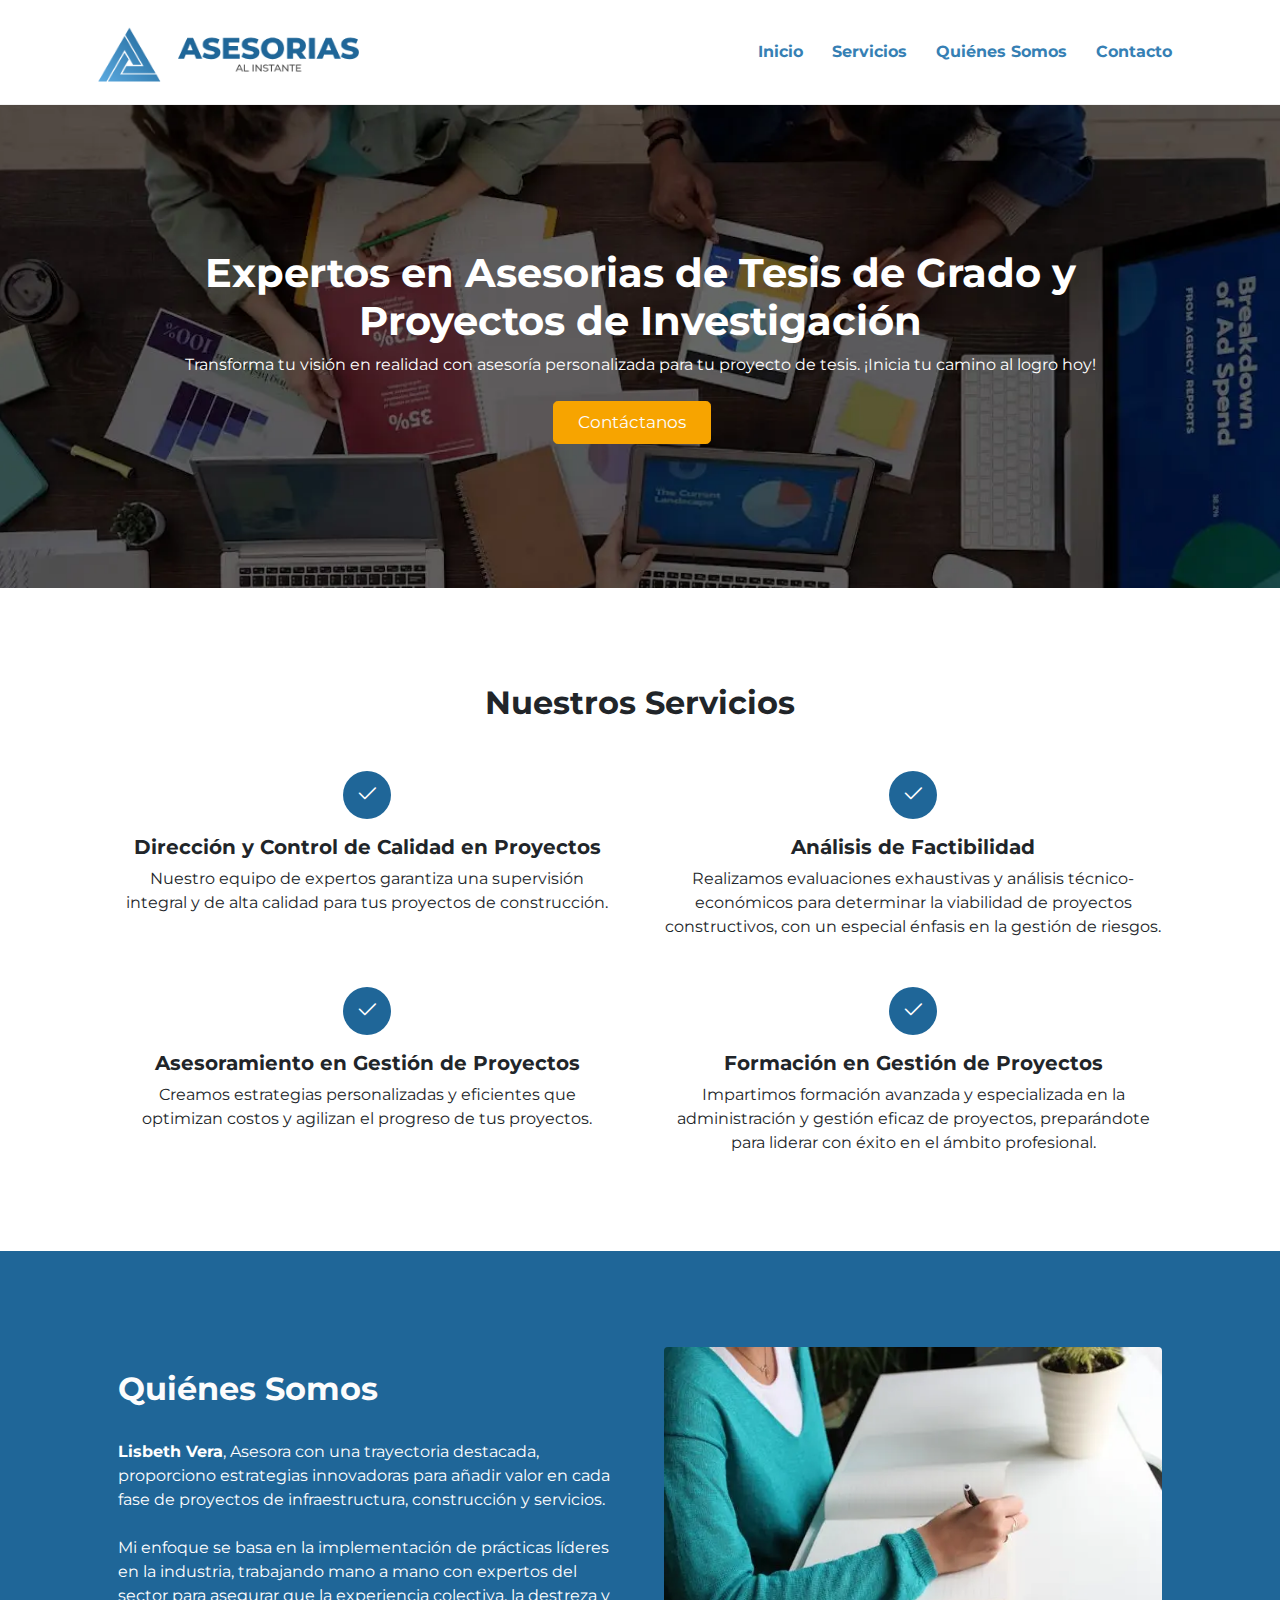
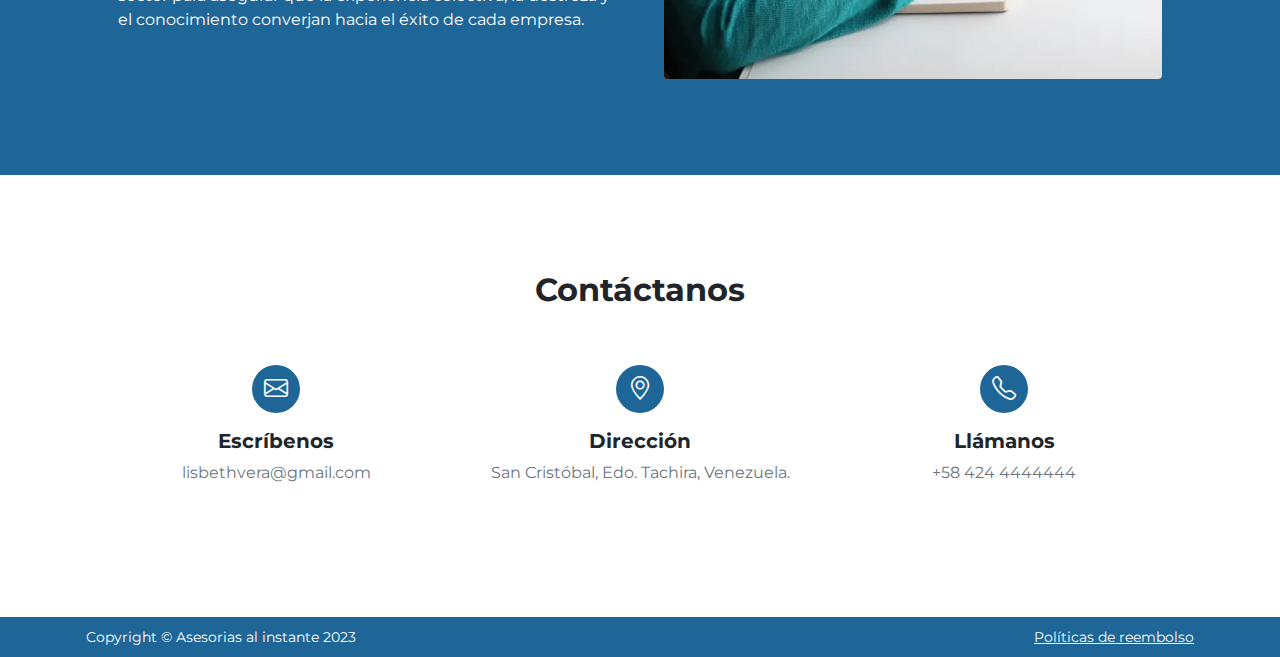
==== index.html @ 3cf30308 "Update index.html" ====
<!DOCTYPE html>
<html lang="es">
    <head>
        <meta charset="utf-8">
        <meta name="viewport" content="width=device-width, initial-scale=1, shrink-to-fit=no">
        <meta name="description" content="Asesorias al instante - Soluciones en asesorias de tesis de grado, proyectos cientificos, investigaciones.">
        <meta name="author" content="aai">
        <title>Asesorias al Instante - Consultoría y Asesoría de Proyectos y Tesis de Grado</title>
        <!-- Favicon-->
        <link rel="icon" type="image/x-icon" href="favicons/logo-asesorias-fav.png">
        <!-- Bootstrap icons-->
        <link href="https://cdn.jsdelivr.net/npm/bootstrap-icons@1.5.0/font/bootstrap-icons.css" rel="stylesheet">
        <link rel="preconnect" href="https://fonts.googleapis.com">
        <link rel="preconnect" href="https://fonts.gstatic.com" crossorigin>
        <link href="https://fonts.googleapis.com/css2?family=Montserrat:wght@400;500;700&amp;display=swap" rel="stylesheet">
        <!-- Core theme CSS (includes Bootstrap)-->
        <link href="css/css-styles.css" rel="stylesheet">
    </head>
    <body class="d-flex flex-column h-100">
        <main class="flex-shrink-0">
            <!-- Navigation-->
            <nav class="navbar navbar-expand-lg navbar-light" style="background-color: #fff; border-bottom:1px solid #f2f2f2;">
                <div class="container px-1 px-md-4">
                    <a class="navbar-brand" href="index.html"><img src="images/logo-asesorias-1.png" alt="Asesorias al instante" width="270px"></a>
                    <button class="navbar-toggler" type="button" data-bs-toggle="collapse" data-bs-target="#navbarSupportedContent" aria-controls="navbarSupportedContent" aria-expanded="false" aria-label="Toggle navigation"><span class="navbar-toggler-icon"></span></button>
                    <div class="collapse navbar-collapse" id="navbarSupportedContent">
                        <ul class="navbar-nav ms-auto mb-2 mb-lg-0">
                            <li class="nav-item"><a class="nav-link fw-bold text-primary" href="index.html">Inicio</a></li>
                            <li class="nav-item"><a class="nav-link fw-bold text-primary" href="#servicios">Servicios</a></li>
                            <li class="nav-item"><a class="nav-link fw-bold text-primary" href="#nosotros">Quiénes Somos</a></li>
                            <li class="nav-item"><a class="nav-link fw-bold text-primary" href="#contacto">Contacto</a></li>
                        </ul>
                    </div>
                </div>
            </nav>
            <!-- Header-->
            <header class="bg-dark py-5" style="background-color:#495A69!important;background-image:url(images/fondo-asesorias.webp);background-repeat: no-repeat;background-size: cover; background-position: center;background-attachment: fixed;">
                <div class="container px-5 py-5">
                    <div class="row gx-5 align-items-center justify-content-center">
                        <div class="col-lg-12 col-xl-12 col-xxl-12">
                            <div class="my-5 text-center">
                                <h1 class="display-8 fw-bolder text-white mb-2">Expertos en Asesorias de Tesis de Grado y Proyectos de Investigación</h1>
                                <p class="fw-normal text-white mb-4">Transforma tu visión en realidad con asesoría personalizada para tu proyecto de tesis. ¡Inicia tu camino al logro hoy!</p>
                                <div class="d-grid gap-3 d-sm-flex justify-content-center">
                                    <a class="btn btn-primary btn-lg px-4 me-sm-3 text-light" href="#contacto">Cont&aacute;ctanos</a>
                                </div>
                            </div>
                        </div>
                    </div>
                </div>
            </header>
            <!-- Features section-->
            <section class="py-5" id="servicios" name="servicios">
                <div class="container px-5 my-5">
                    <div class="row gx-5">
                        <div class="col-lg-12 mb-5"><h2 class="fw-bolder mb-0 text-center">Nuestros Servicios</h2></div>
                        <div class="col-lg-12">
                            <div class="row gx-5 row-cols-1 row-cols-md-2">
                                <div class="col mb-5 h-100 text-center icono">
                                    <div class="feature bg-primary text-white text-center rounded-3 mb-3"><i class="bi bi-check2"></i></div>
                                    <h2 class="h5 fw-bold">Dirección y Control de Calidad en Proyectos</h2>
                                    <p class="mb-0">Nuestro equipo de expertos garantiza una supervisión integral y de alta calidad para tus proyectos de construcción.</p>
                                </div>
                                <div class="col mb-5 h-100 text-center icono">
                                    <div class="feature bg-primary text-white rounded-3 mb-3"><i class="bi bi-check2"></i></div>
                                    <h2 class="h5 fw-bold">Análisis de Factibilidad</h2>
                                    <p class="mb-0">Realizamos evaluaciones exhaustivas y análisis técnico-económicos para determinar la viabilidad de proyectos constructivos, con un especial énfasis en la gestión de riesgos.</p>
                                </div>
                                <div class="col mb-5 mb-md-0 h-100 text-center icono">
                                    <div class="feature bg-primary text-white rounded-3 mb-3"><i class="bi bi-check2"></i></div>
                                    <h2 class="h5 fw-bold">Asesoramiento en Gestión de Proyectos </h2>
                                    <p class="mb-0">Creamos estrategias personalizadas y eficientes que optimizan costos y agilizan el progreso de tus proyectos.</p>
                                </div>
                                <div class="col h-100 text-center icono">
                                    <div class="feature bg-primary text-white rounded-3 mb-3"><i class="bi bi-check2"></i></div>
                                    <h2 class="h5 fw-bold">Formación en Gestión de Proyectos</h2>
                                    <p class="mb-0">Impartimos formación avanzada y especializada en la administración y gestión eficaz de proyectos, preparándote para liderar con éxito en el ámbito profesional.</p>
                                </div>
                            </div>
                        </div>
                    </div>
                </div>
            </section>
            <!-- Testimonial section-->
            <div class="py-5 bg-primary" id="nosotros" name="nosotros">
                <div class="container px-5 my-5">
                    <div class="row gx-5 justify-content-center align-items-center">

                        <div class="col-lg-6 col-xl-6">
                            <div class="text-left">
                                 <h2 class="fw-bolder text-xs-center text-light">Quiénes Somos</h2><br>
                                <div class="fs-6 mb-4 text-xs-center" style="color:white!important;"><strong>Lisbeth Vera</strong>, Asesora con una trayectoria destacada, proporciono estrategias innovadoras para añadir valor en cada fase de proyectos de infraestructura, construcción y servicios. <br><br>Mi enfoque se basa en la implementación de prácticas líderes en la industria, trabajando mano a mano con expertos del sector para asegurar que la experiencia colectiva, la destreza y el conocimiento converjan hacia el éxito de cada empresa.</div>
                            </div>
                        </div>              
                        <div class="col-lg-6"><img class="img-fluid rounded mb-5 mb-lg-0" src="images/imagen-asesorias.webp" alt="Asesorias al instante"></div>

                    </div>

                </div>
            </div>
            <!-- Blog preview section-->
            <section class="py-5" id="contacto" name="contacto">
                <div class="container px-5 my-5">
                    <div class="row gx-5 justify-content-center">
                        <div class="col-lg-8 col-xl-6">
                            <div class="text-center" style="margin-bottom: 40px;">
                                <h2 class="fw-bolder">Cont&aacute;ctanos</h2>
                            </div>
                        </div>
                    </div>
                    <!-- Call to action-->
<div class="row gx-5 row-cols-1 row-cols-lg-3 py-3 align-items-center justify-content-between text-center">
                        <div class="col" style="margin-bottom: 20px;">
                            <div class="feature bg-primary text-white rounded-3 mb-3"><i class="bi bi-envelope"></i></div>
                            <div class="h5 fw-bold">Escr&iacute;benos</div>
                            <p class="text-muted mb-0">lisbethvera@gmail.com</p>
                        </div>
                        <div class="col" style="margin-bottom: 20px;">
                            <div class="feature bg-primary text-white rounded-3 mb-3"><i class="bi bi-geo-alt"></i></div>
                            <div class="h5 fw-bold">Direcci&oacute;n</div>
                            <p class="text-muted mb-0">San Cristóbal, Edo. Tachira, Venezuela.</p>
                        </div>
                        <div class="col" style="margin-bottom: 20px;">
                            <div class="feature bg-primary text-white rounded-3 mb-3"><i class="bi bi-telephone"></i></div>
                            <div class="h5 fw-bold">Ll&aacute;manos</div>
                            <p class="text-muted mb-0">+58 424 4444444</p>
                        </div>
                    </div>
                </div>
            </section>
        </main>
        <!-- Footer-->
        <footer class="bg-primary py-2 mt-auto">
            <div class="container px-3">
                <div class="row align-items-center justify-content-between flex-column flex-sm-row">
                    <div class="col-auto"><div class="small m-0 text-white">Copyright &copy; Asesorias al instante 2023</div></div>
                    <div class="col-auto">
                        <a class="link-light small" href="reembolso.html">Pol&iacute;ticas de reembolso</a>

                    </div>
                </div>
            </div>
        </footer>
        <!-- Bootstrap core JS-->
        <script src="js/js-bootstrap.bundle.min.js"></script>
        <!-- Core theme JS-->
        <script src="js/2361-js-scripts.js"></script>
    </body>
</html>
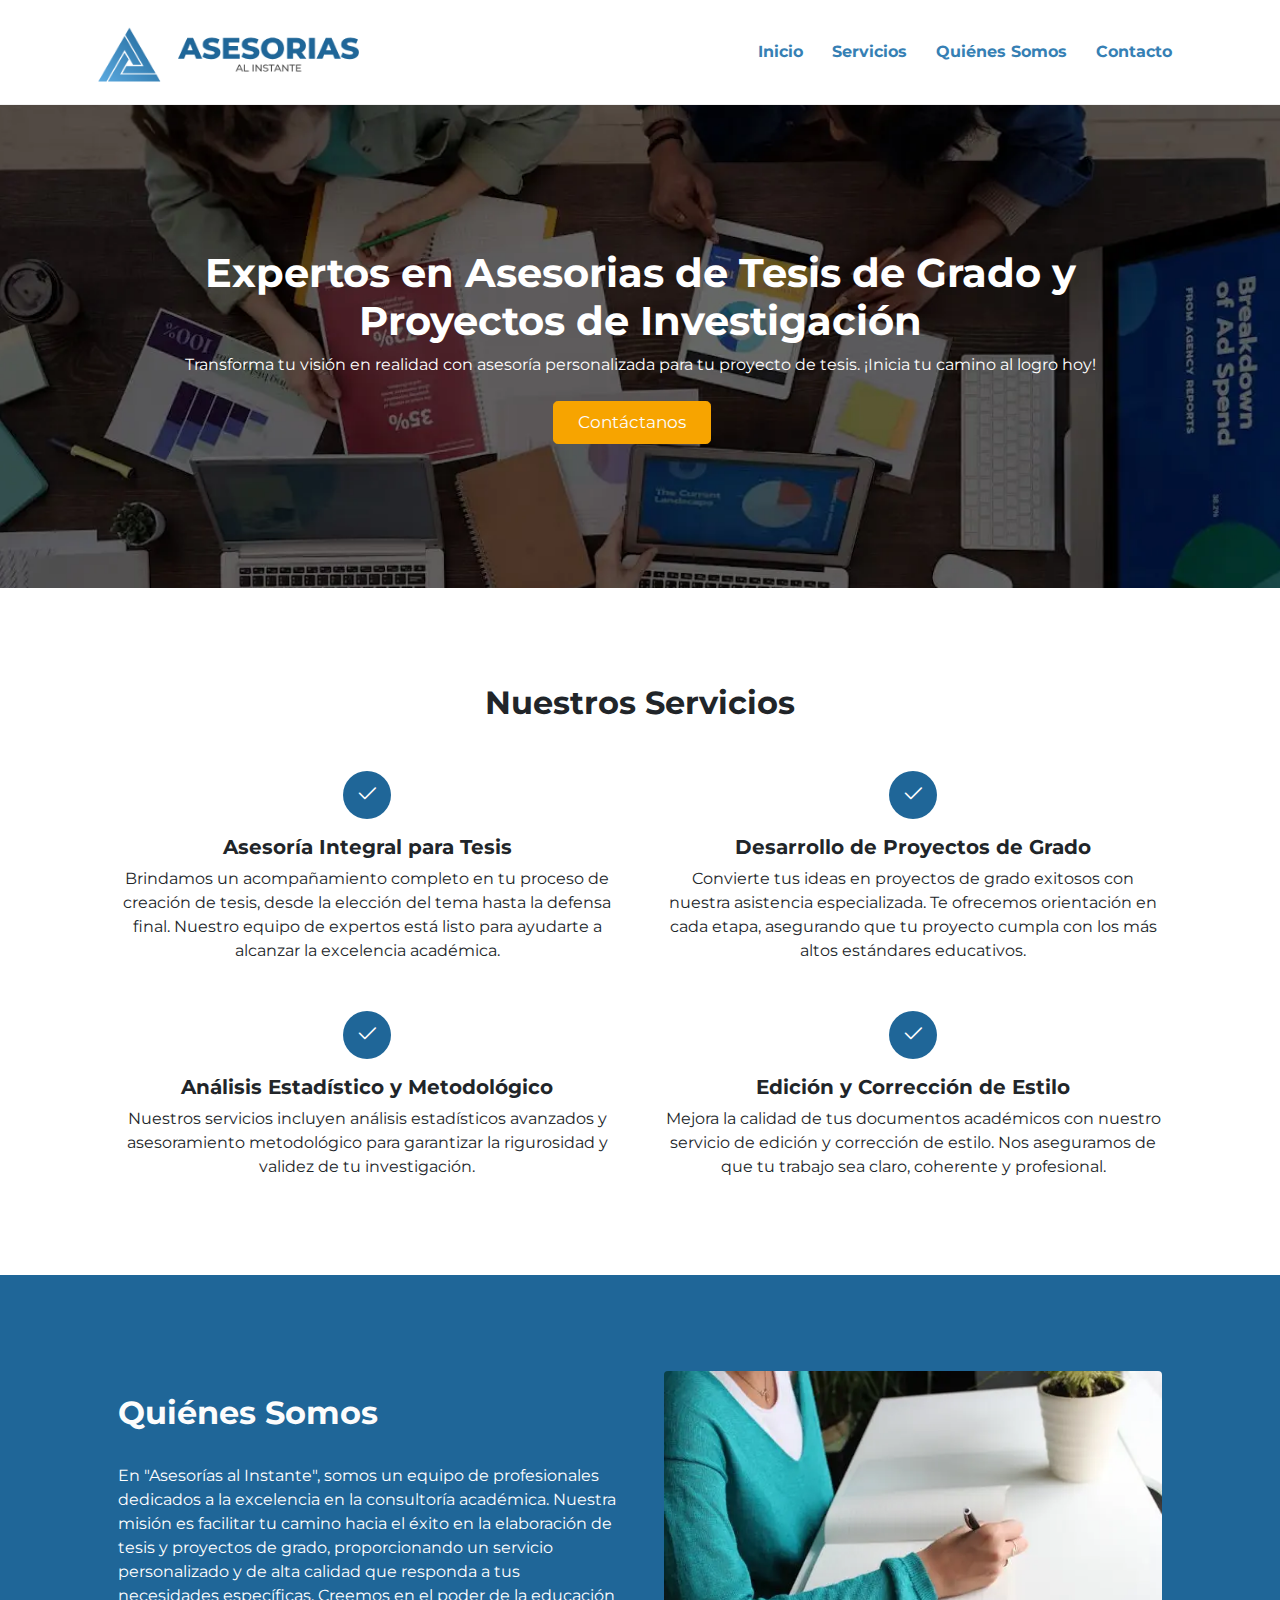
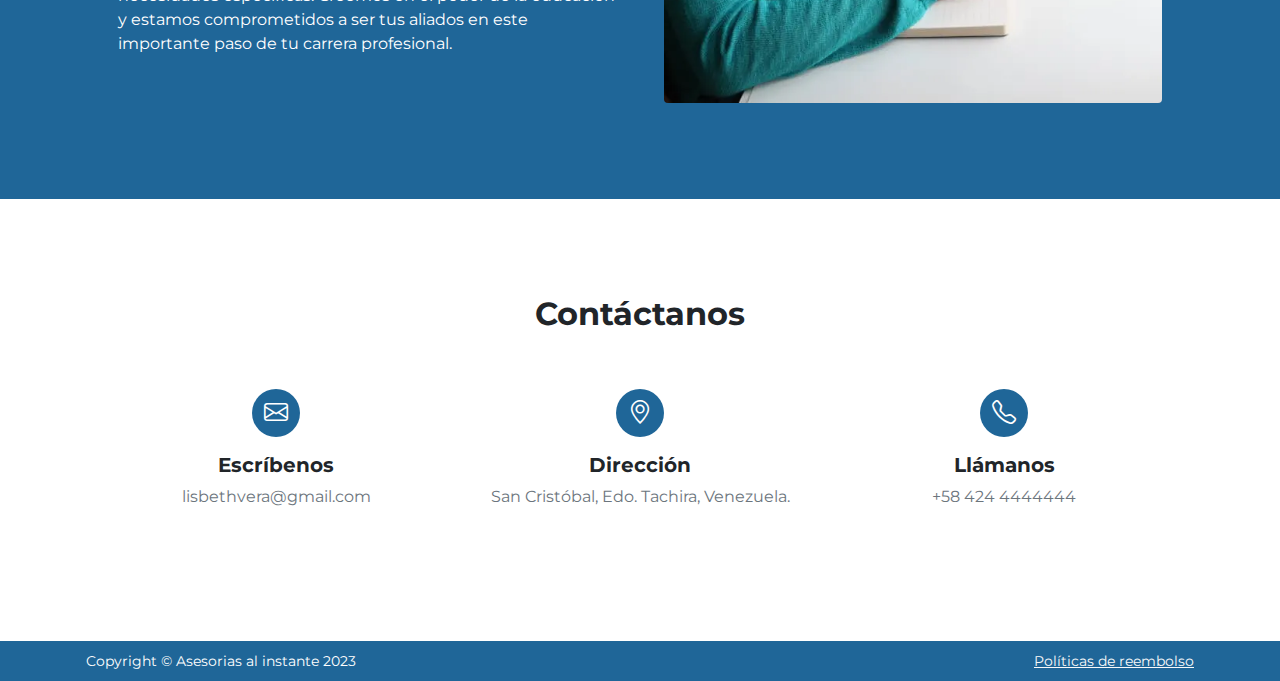
==== commit bbee98cd: "Update index.html" ====
--- a/index.html
+++ b/index.html
@@ -58,23 +58,23 @@
                             <div class="row gx-5 row-cols-1 row-cols-md-2">
                                 <div class="col mb-5 h-100 text-center icono">
                                     <div class="feature bg-primary text-white text-center rounded-3 mb-3"><i class="bi bi-check2"></i></div>
-                                    <h2 class="h5 fw-bold">Dirección y Control de Calidad en Proyectos</h2>
-                                    <p class="mb-0">Nuestro equipo de expertos garantiza una supervisión integral y de alta calidad para tus proyectos de construcción.</p>
+                                    <h2 class="h5 fw-bold">Asesoría Integral para Tesis</h2>
+                                    <p class="mb-0">Brindamos un acompañamiento completo en tu proceso de creación de tesis, desde la elección del tema hasta la defensa final. Nuestro equipo de expertos está listo para ayudarte a alcanzar la excelencia académica.</p>
                                 </div>
                                 <div class="col mb-5 h-100 text-center icono">
                                     <div class="feature bg-primary text-white rounded-3 mb-3"><i class="bi bi-check2"></i></div>
-                                    <h2 class="h5 fw-bold">Análisis de Factibilidad</h2>
-                                    <p class="mb-0">Realizamos evaluaciones exhaustivas y análisis técnico-económicos para determinar la viabilidad de proyectos constructivos, con un especial énfasis en la gestión de riesgos.</p>
+                                    <h2 class="h5 fw-bold">Desarrollo de Proyectos de Grado</h2>
+                                    <p class="mb-0">Convierte tus ideas en proyectos de grado exitosos con nuestra asistencia especializada. Te ofrecemos orientación en cada etapa, asegurando que tu proyecto cumpla con los más altos estándares educativos.</p>
                                 </div>
                                 <div class="col mb-5 mb-md-0 h-100 text-center icono">
                                     <div class="feature bg-primary text-white rounded-3 mb-3"><i class="bi bi-check2"></i></div>
-                                    <h2 class="h5 fw-bold">Asesoramiento en Gestión de Proyectos </h2>
-                                    <p class="mb-0">Creamos estrategias personalizadas y eficientes que optimizan costos y agilizan el progreso de tus proyectos.</p>
+                                    <h2 class="h5 fw-bold">Análisis Estadístico y Metodológico</h2>
+                                    <p class="mb-0">Nuestros servicios incluyen análisis estadísticos avanzados y asesoramiento metodológico para garantizar la rigurosidad y validez de tu investigación.</p>
                                 </div>
                                 <div class="col h-100 text-center icono">
                                     <div class="feature bg-primary text-white rounded-3 mb-3"><i class="bi bi-check2"></i></div>
-                                    <h2 class="h5 fw-bold">Formación en Gestión de Proyectos</h2>
-                                    <p class="mb-0">Impartimos formación avanzada y especializada en la administración y gestión eficaz de proyectos, preparándote para liderar con éxito en el ámbito profesional.</p>
+                                    <h2 class="h5 fw-bold">Edición y Corrección de Estilo</h2>
+                                    <p class="mb-0">Mejora la calidad de tus documentos académicos con nuestro servicio de edición y corrección de estilo. Nos aseguramos de que tu trabajo sea claro, coherente y profesional.</p>
                                 </div>
                             </div>
                         </div>
@@ -89,7 +89,7 @@
                         <div class="col-lg-6 col-xl-6">
                             <div class="text-left">
                                  <h2 class="fw-bolder text-xs-center text-light">Quiénes Somos</h2><br>
-                                <div class="fs-6 mb-4 text-xs-center" style="color:white!important;"><strong>Lisbeth Vera</strong>, Asesora con una trayectoria destacada, proporciono estrategias innovadoras para añadir valor en cada fase de proyectos de infraestructura, construcción y servicios. <br><br>Mi enfoque se basa en la implementación de prácticas líderes en la industria, trabajando mano a mano con expertos del sector para asegurar que la experiencia colectiva, la destreza y el conocimiento converjan hacia el éxito de cada empresa.</div>
+                                <div class="fs-6 mb-4 text-xs-center" style="color:white!important;">En "Asesorías al Instante", somos un equipo de profesionales dedicados a la excelencia en la consultoría académica. Nuestra misión es facilitar tu camino hacia el éxito en la elaboración de tesis y proyectos de grado, proporcionando un servicio personalizado y de alta calidad que responda a tus necesidades específicas. Creemos en el poder de la educación y estamos comprometidos a ser tus aliados en este importante paso de tu carrera profesional.</div>
                             </div>
                         </div>              
                         <div class="col-lg-6"><img class="img-fluid rounded mb-5 mb-lg-0" src="images/imagen-asesorias.webp" alt="Asesorias al instante"></div>
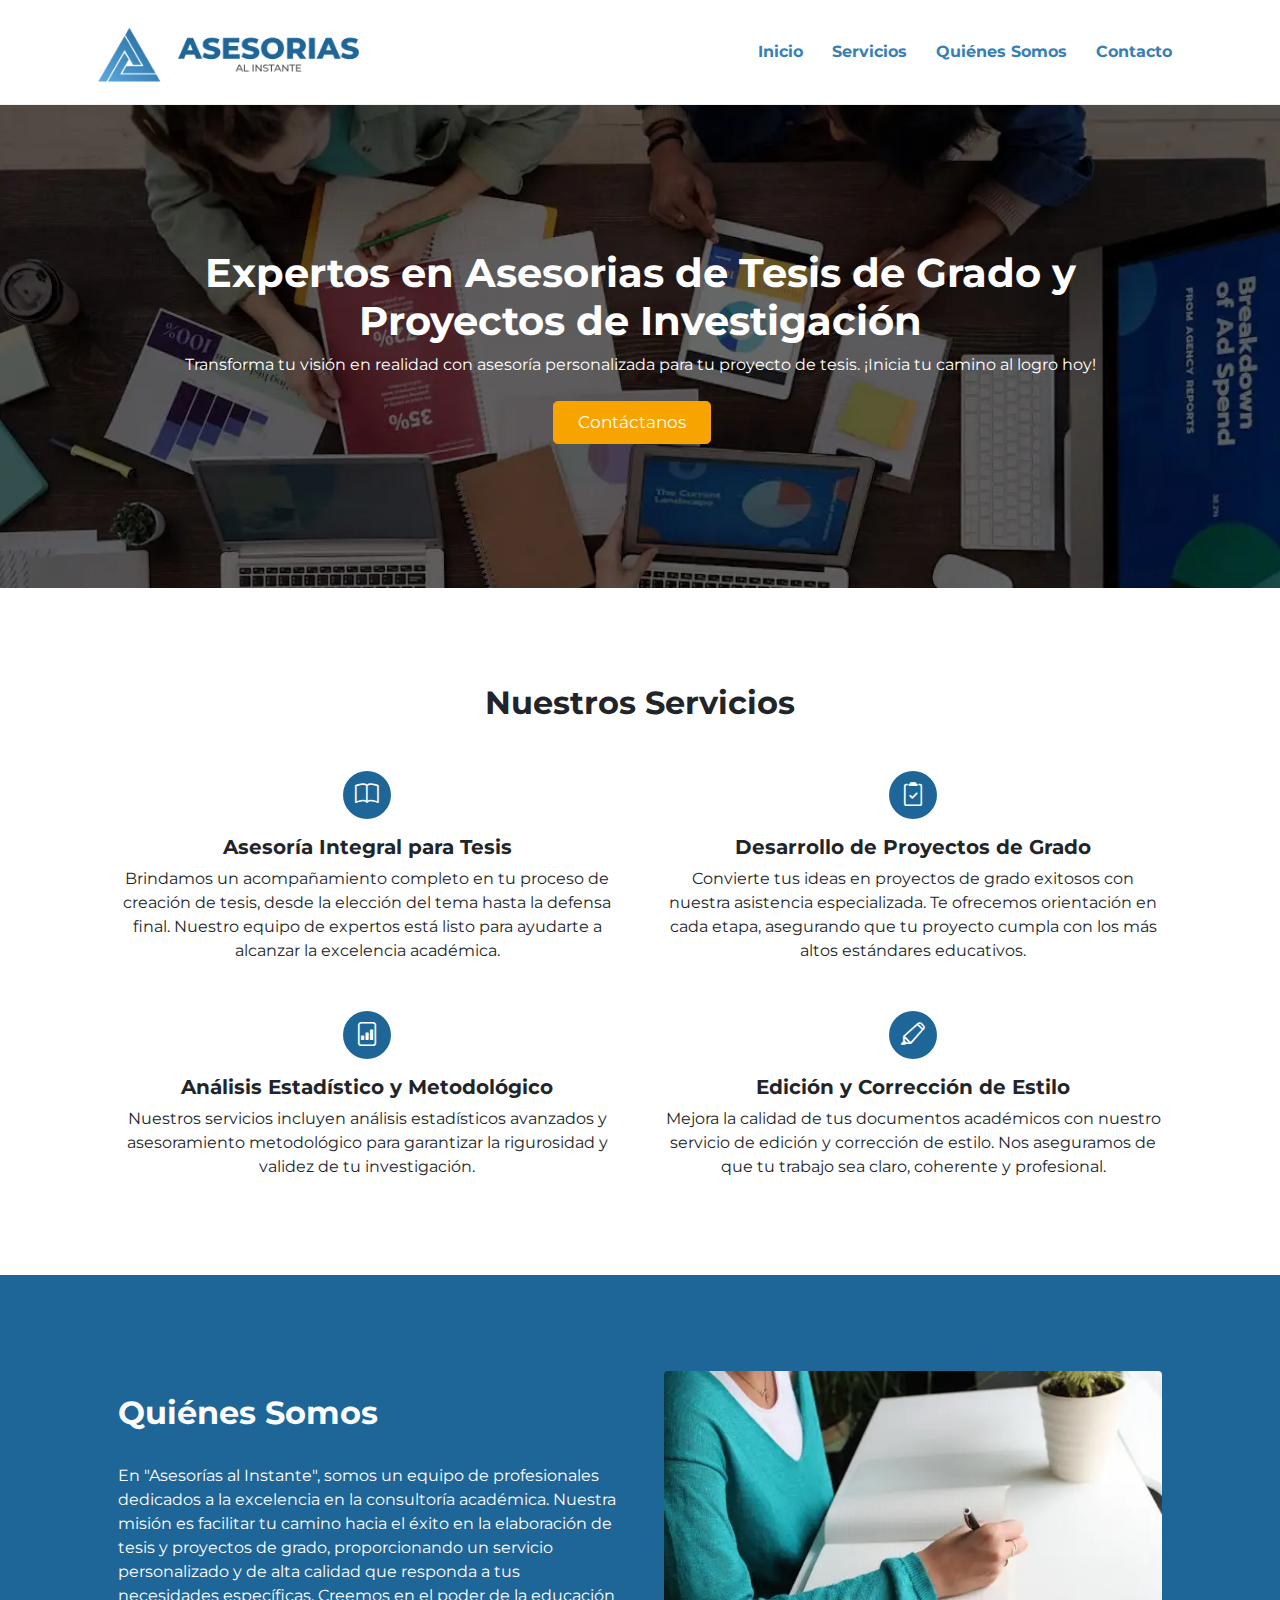
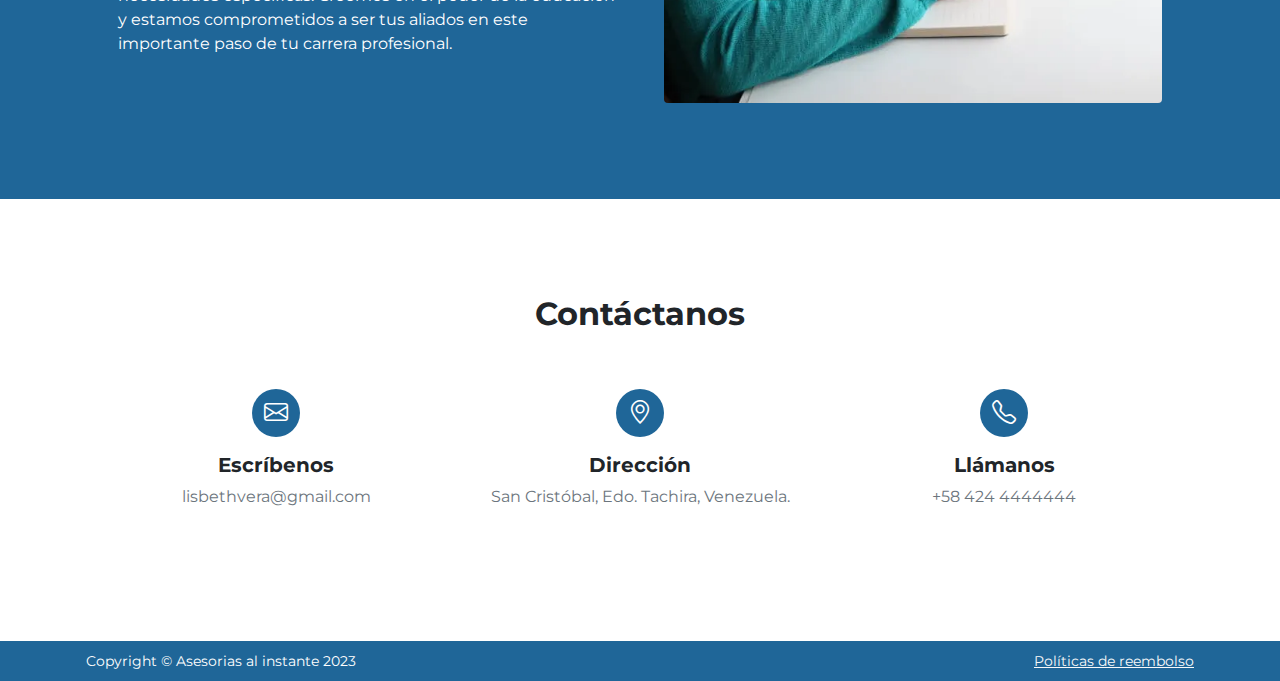
==== commit 8cf453fc: "Update index.html" ====
--- a/index.html
+++ b/index.html
@@ -57,22 +57,22 @@
                         <div class="col-lg-12">
                             <div class="row gx-5 row-cols-1 row-cols-md-2">
                                 <div class="col mb-5 h-100 text-center icono">
-                                    <div class="feature bg-primary text-white text-center rounded-3 mb-3"><i class="bi bi-check2"></i></div>
+                                    <div class="feature bg-primary text-white text-center rounded-3 mb-3"><i class="bi bi-book"></i></div>
                                     <h2 class="h5 fw-bold">Asesoría Integral para Tesis</h2>
                                     <p class="mb-0">Brindamos un acompañamiento completo en tu proceso de creación de tesis, desde la elección del tema hasta la defensa final. Nuestro equipo de expertos está listo para ayudarte a alcanzar la excelencia académica.</p>
                                 </div>
                                 <div class="col mb-5 h-100 text-center icono">
-                                    <div class="feature bg-primary text-white rounded-3 mb-3"><i class="bi bi-check2"></i></div>
+                                    <div class="feature bg-primary text-white rounded-3 mb-3"><i class="bi bi-clipboard2-check"></i></div>
                                     <h2 class="h5 fw-bold">Desarrollo de Proyectos de Grado</h2>
                                     <p class="mb-0">Convierte tus ideas en proyectos de grado exitosos con nuestra asistencia especializada. Te ofrecemos orientación en cada etapa, asegurando que tu proyecto cumpla con los más altos estándares educativos.</p>
                                 </div>
                                 <div class="col mb-5 mb-md-0 h-100 text-center icono">
-                                    <div class="feature bg-primary text-white rounded-3 mb-3"><i class="bi bi-check2"></i></div>
+                                    <div class="feature bg-primary text-white rounded-3 mb-3"><i class="bi bi-file-bar-graph"></i></div>
                                     <h2 class="h5 fw-bold">Análisis Estadístico y Metodológico</h2>
                                     <p class="mb-0">Nuestros servicios incluyen análisis estadísticos avanzados y asesoramiento metodológico para garantizar la rigurosidad y validez de tu investigación.</p>
                                 </div>
                                 <div class="col h-100 text-center icono">
-                                    <div class="feature bg-primary text-white rounded-3 mb-3"><i class="bi bi-check2"></i></div>
+                                    <div class="feature bg-primary text-white rounded-3 mb-3"><i class="bi bi-highlighter"></i></div>
                                     <h2 class="h5 fw-bold">Edición y Corrección de Estilo</h2>
                                     <p class="mb-0">Mejora la calidad de tus documentos académicos con nuestro servicio de edición y corrección de estilo. Nos aseguramos de que tu trabajo sea claro, coherente y profesional.</p>
                                 </div>
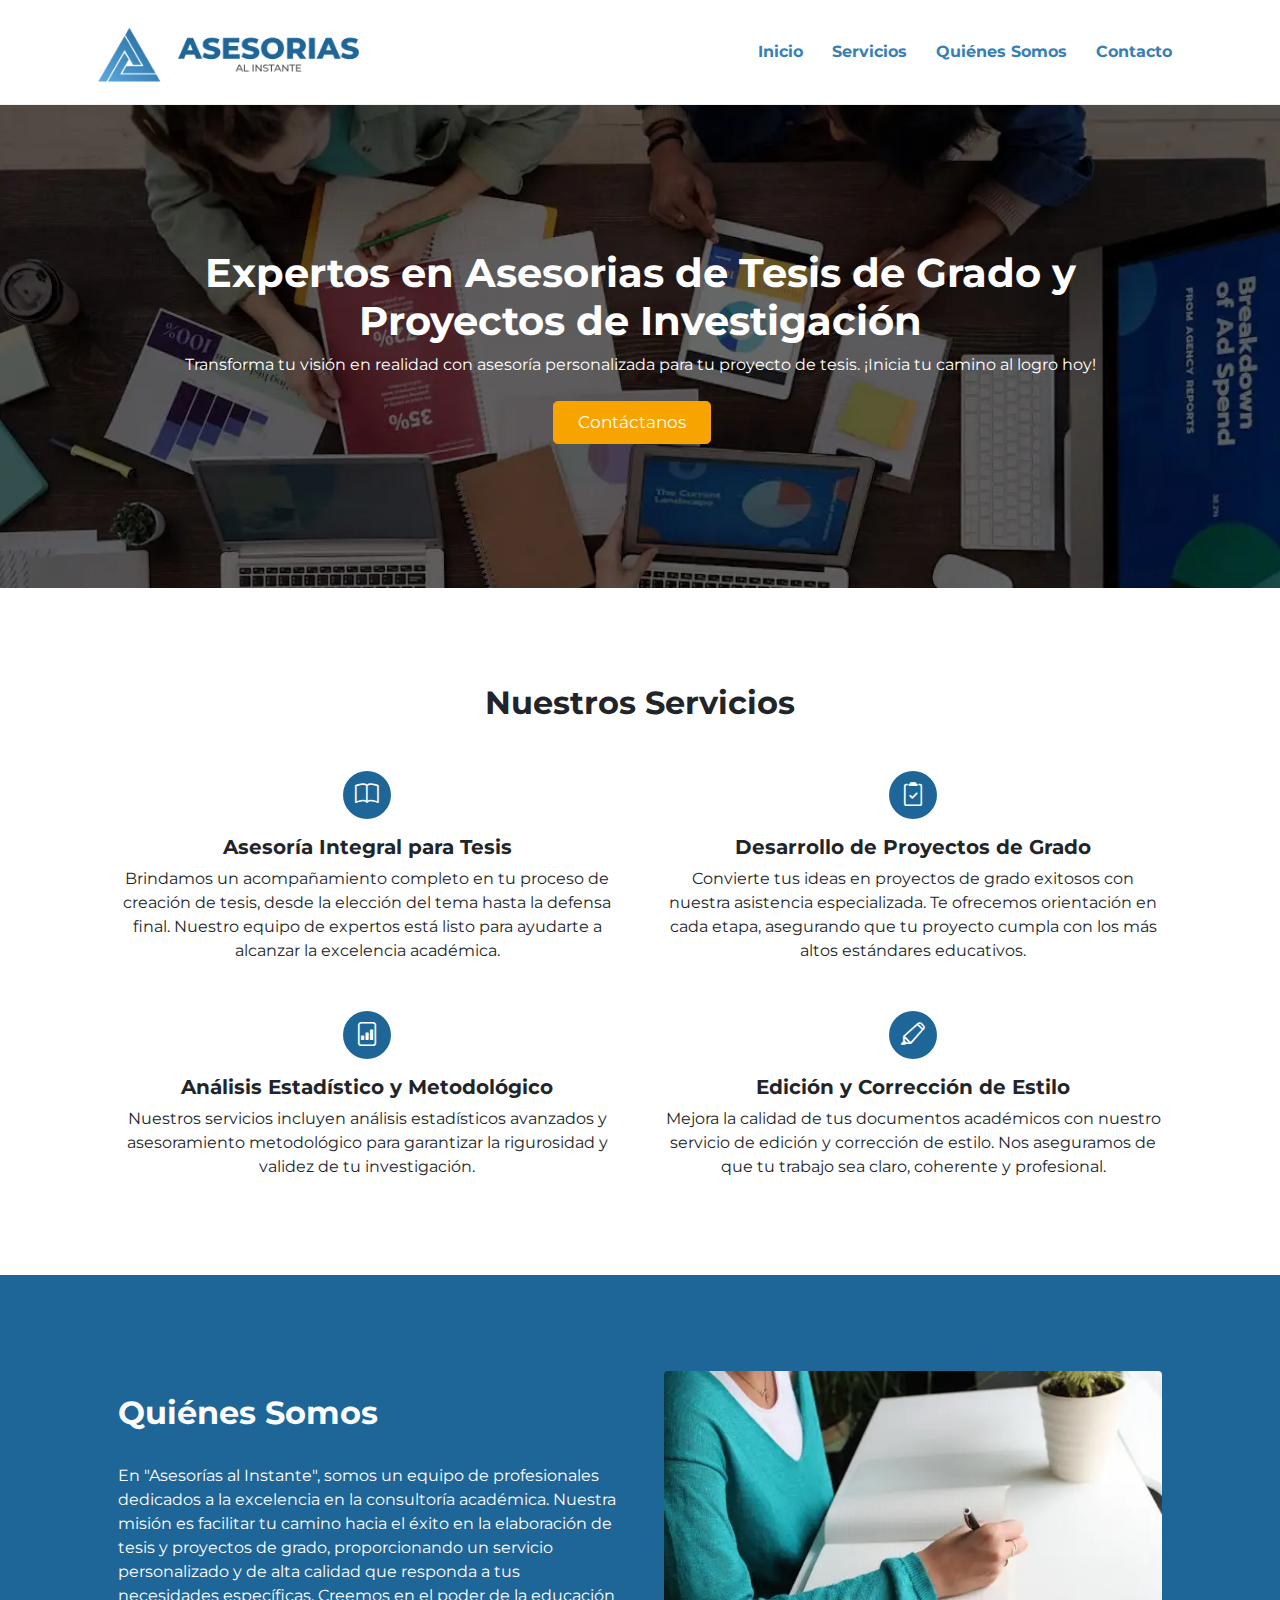
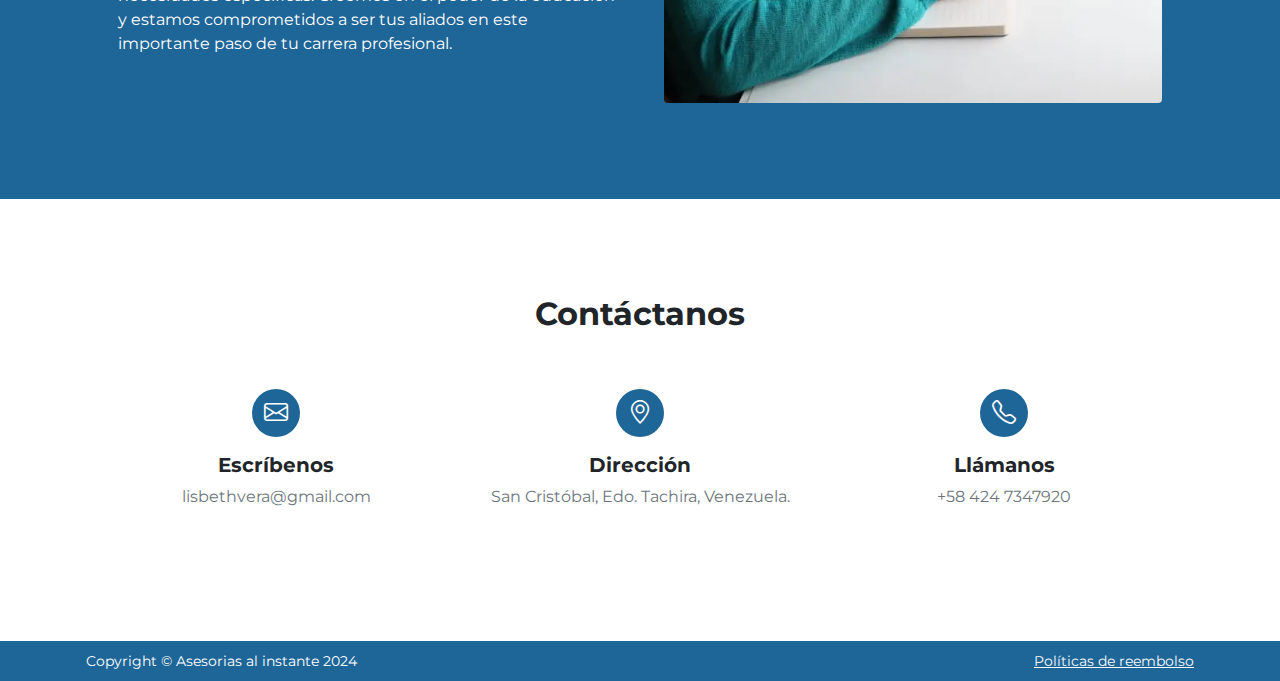
==== commit 30ae5f65: "Update index.html" ====
--- a/index.html
+++ b/index.html
@@ -123,7 +123,7 @@
                         <div class="col" style="margin-bottom: 20px;">
                             <div class="feature bg-primary text-white rounded-3 mb-3"><i class="bi bi-telephone"></i></div>
                             <div class="h5 fw-bold">Ll&aacute;manos</div>
-                            <p class="text-muted mb-0">+58 424 4444444</p>
+                            <p class="text-muted mb-0">+58 424 7347920</p>
                         </div>
                     </div>
                 </div>
@@ -133,7 +133,7 @@
         <footer class="bg-primary py-2 mt-auto">
             <div class="container px-3">
                 <div class="row align-items-center justify-content-between flex-column flex-sm-row">
-                    <div class="col-auto"><div class="small m-0 text-white">Copyright &copy; Asesorias al instante 2023</div></div>
+                    <div class="col-auto"><div class="small m-0 text-white">Copyright &copy; Asesorias al instante 2024</div></div>
                     <div class="col-auto">
                         <a class="link-light small" href="reembolso.html">Pol&iacute;ticas de reembolso</a>
 
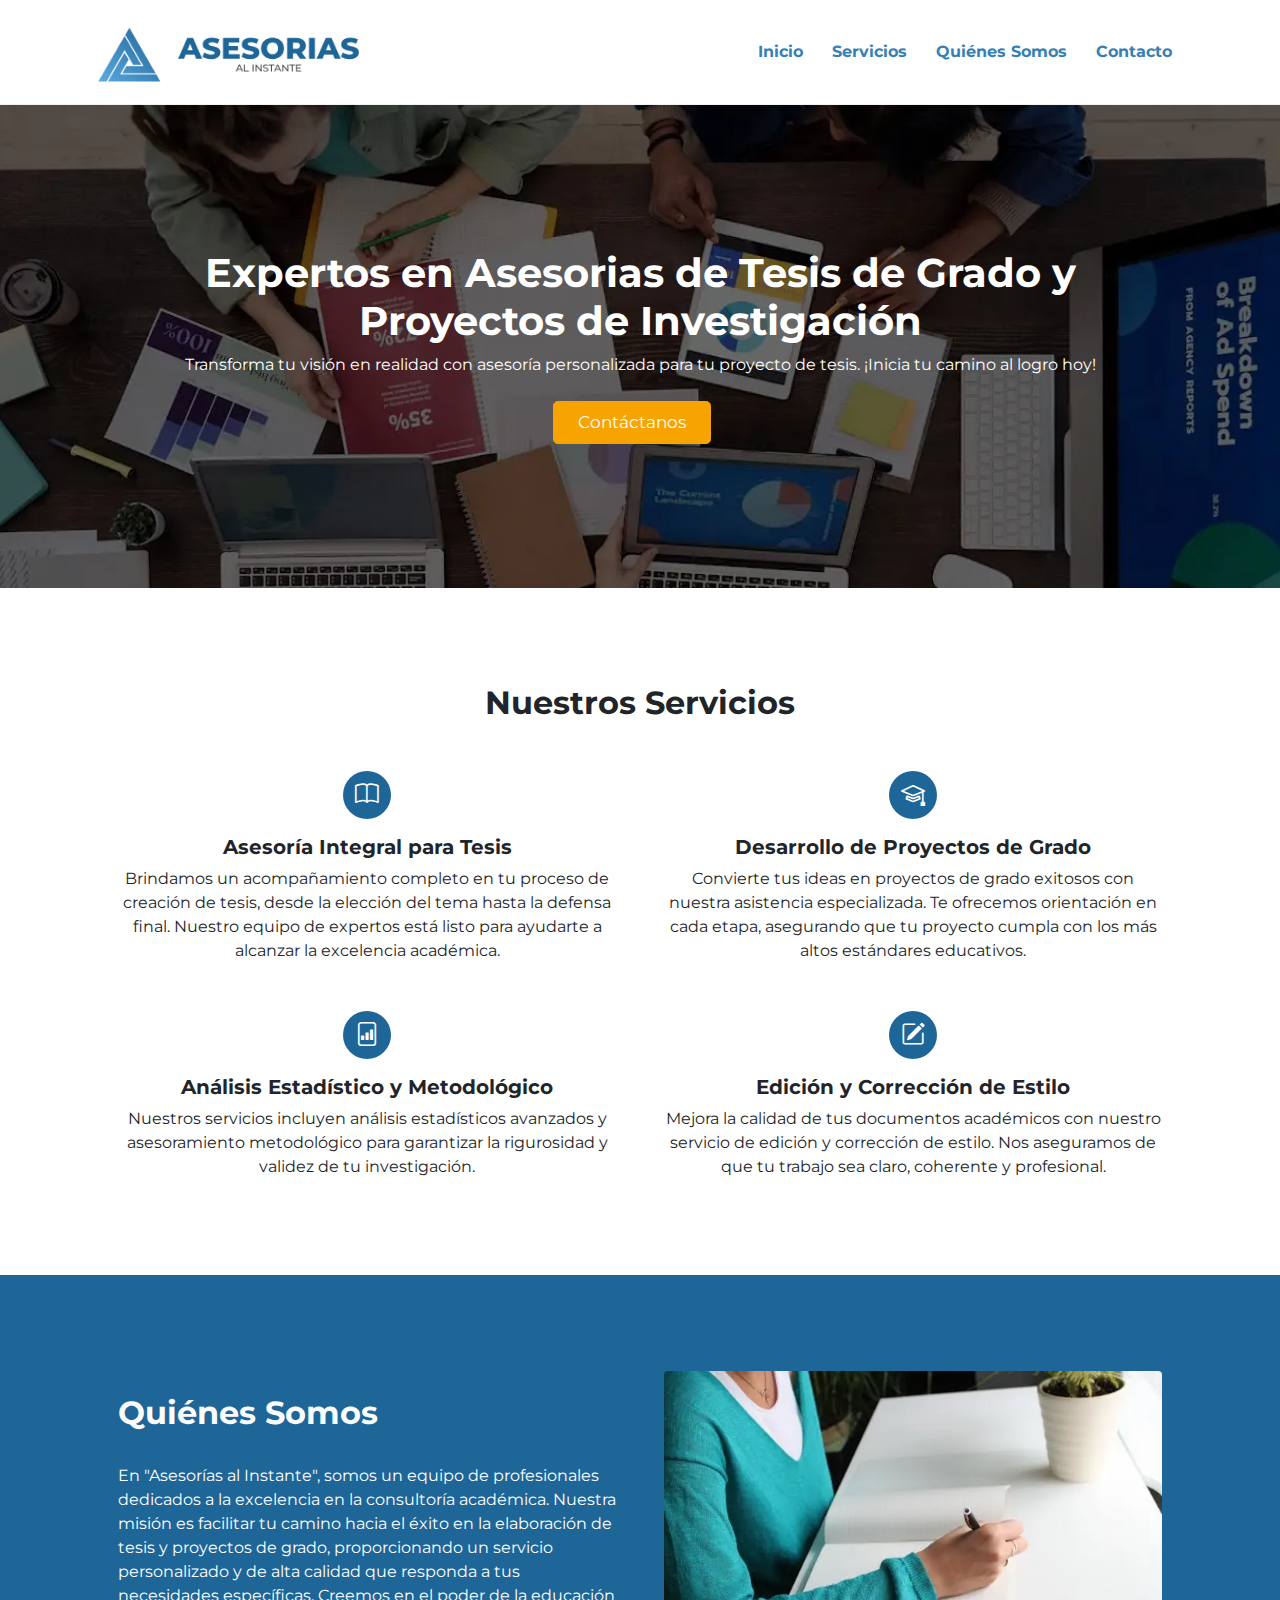
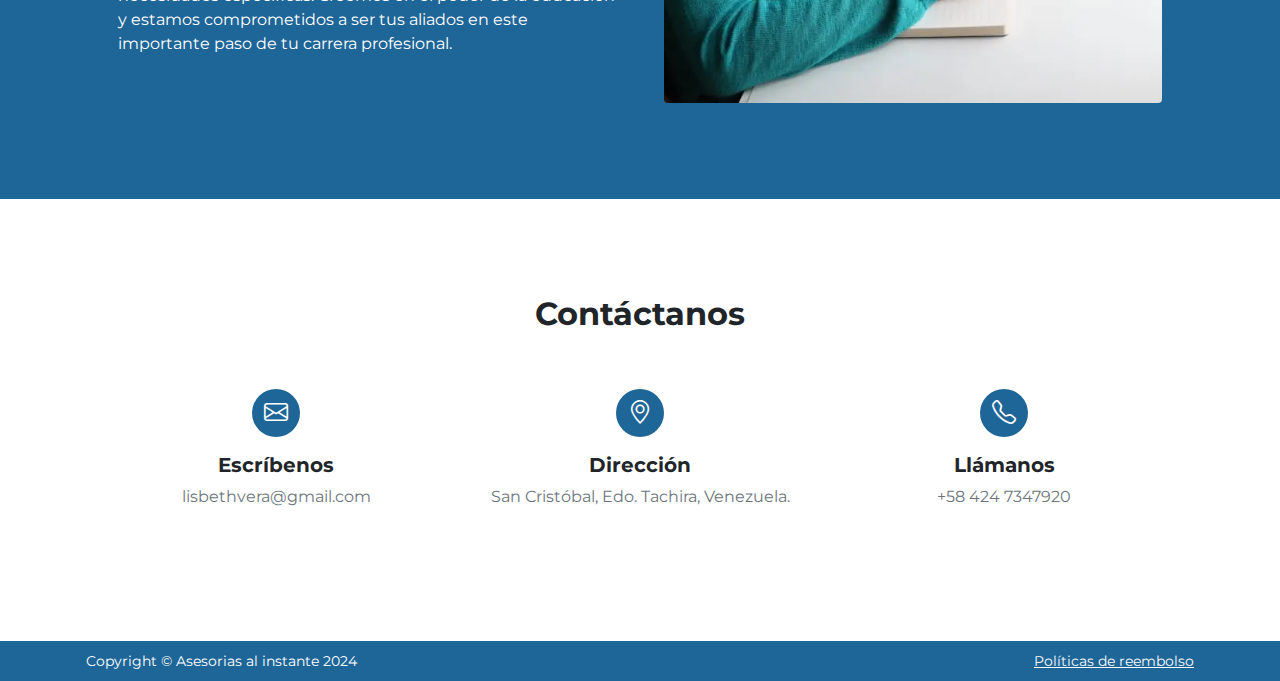
==== commit 581dfc5a: "Update index.html" ====
--- a/index.html
+++ b/index.html
@@ -62,7 +62,7 @@
                                     <p class="mb-0">Brindamos un acompañamiento completo en tu proceso de creación de tesis, desde la elección del tema hasta la defensa final. Nuestro equipo de expertos está listo para ayudarte a alcanzar la excelencia académica.</p>
                                 </div>
                                 <div class="col mb-5 h-100 text-center icono">
-                                    <div class="feature bg-primary text-white rounded-3 mb-3"><i class="bi bi-clipboard2-check"></i></div>
+                                    <div class="feature bg-primary text-white rounded-3 mb-3"><i class="bi bi-mortarboard"></i></div>
                                     <h2 class="h5 fw-bold">Desarrollo de Proyectos de Grado</h2>
                                     <p class="mb-0">Convierte tus ideas en proyectos de grado exitosos con nuestra asistencia especializada. Te ofrecemos orientación en cada etapa, asegurando que tu proyecto cumpla con los más altos estándares educativos.</p>
                                 </div>
@@ -72,7 +72,7 @@
                                     <p class="mb-0">Nuestros servicios incluyen análisis estadísticos avanzados y asesoramiento metodológico para garantizar la rigurosidad y validez de tu investigación.</p>
                                 </div>
                                 <div class="col h-100 text-center icono">
-                                    <div class="feature bg-primary text-white rounded-3 mb-3"><i class="bi bi-highlighter"></i></div>
+                                    <div class="feature bg-primary text-white rounded-3 mb-3"><i class="bi bi-pencil-square"></i></div>
                                     <h2 class="h5 fw-bold">Edición y Corrección de Estilo</h2>
                                     <p class="mb-0">Mejora la calidad de tus documentos académicos con nuestro servicio de edición y corrección de estilo. Nos aseguramos de que tu trabajo sea claro, coherente y profesional.</p>
                                 </div>
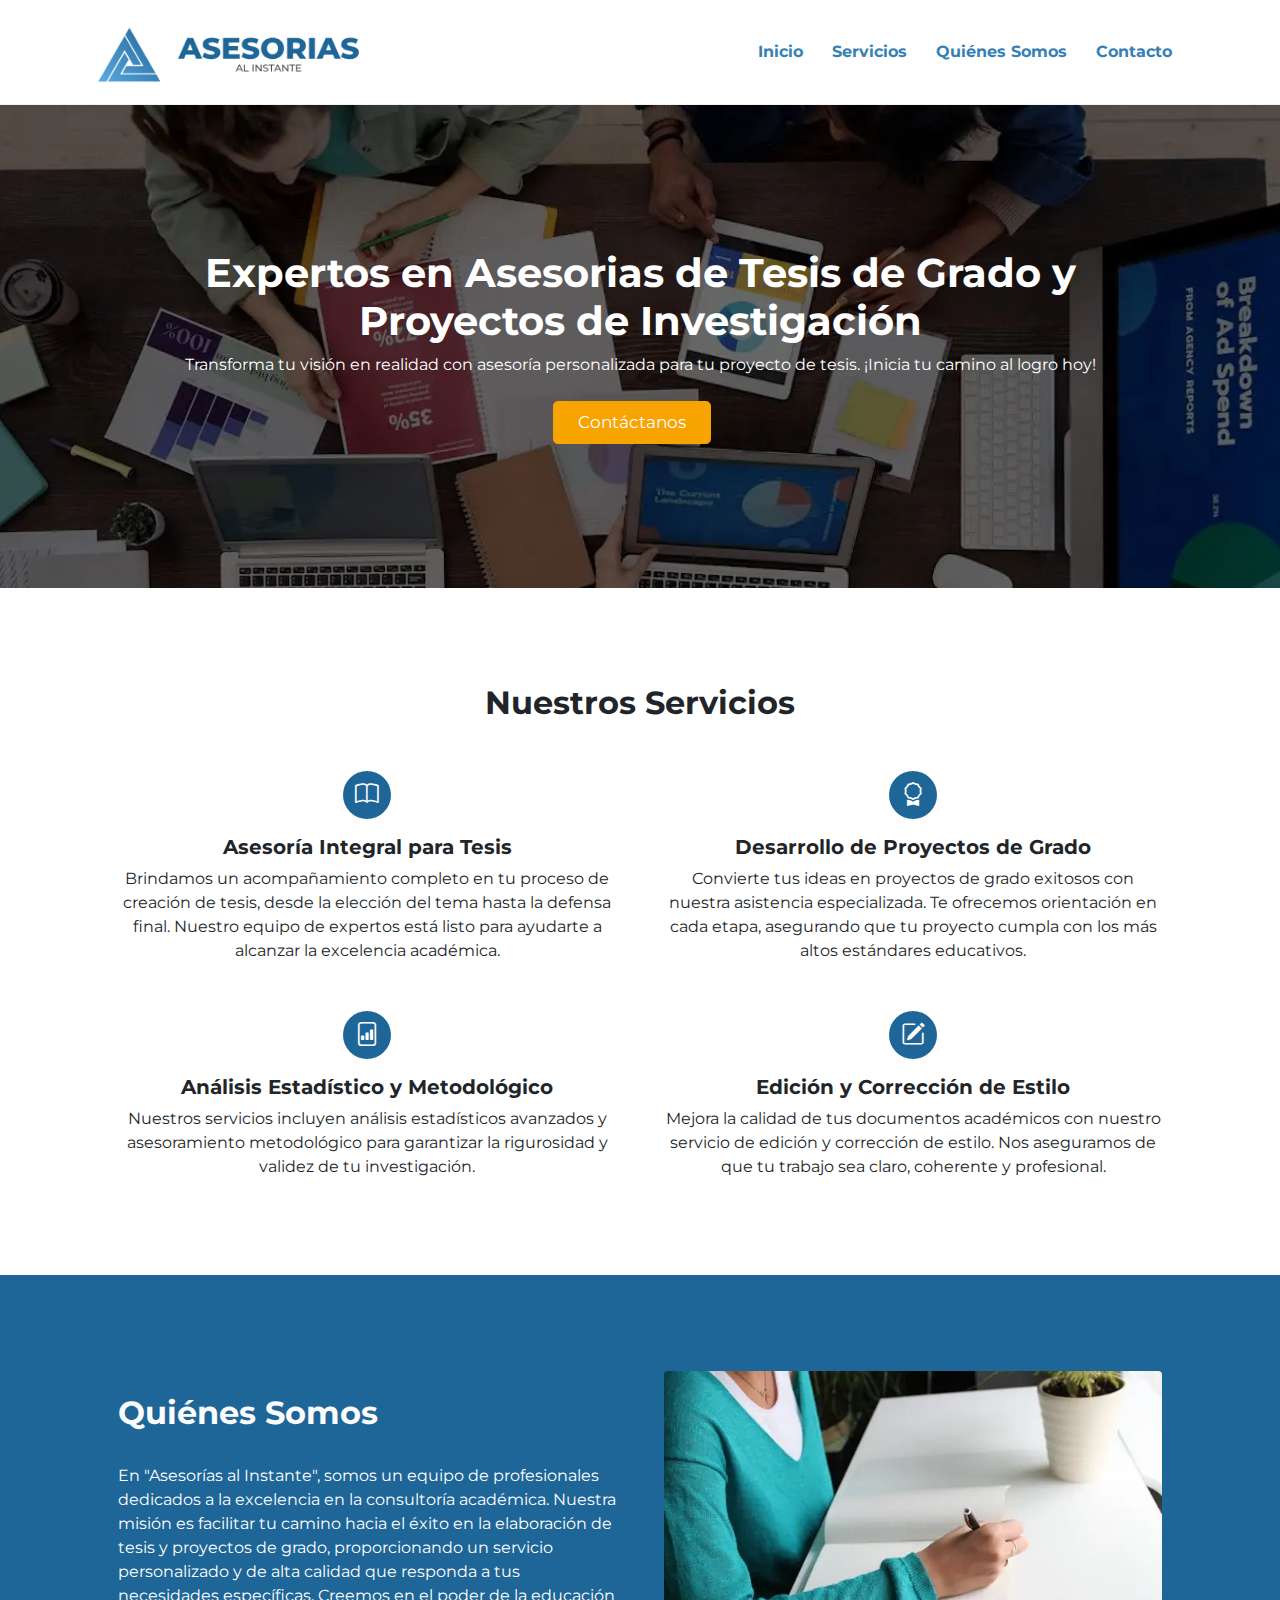
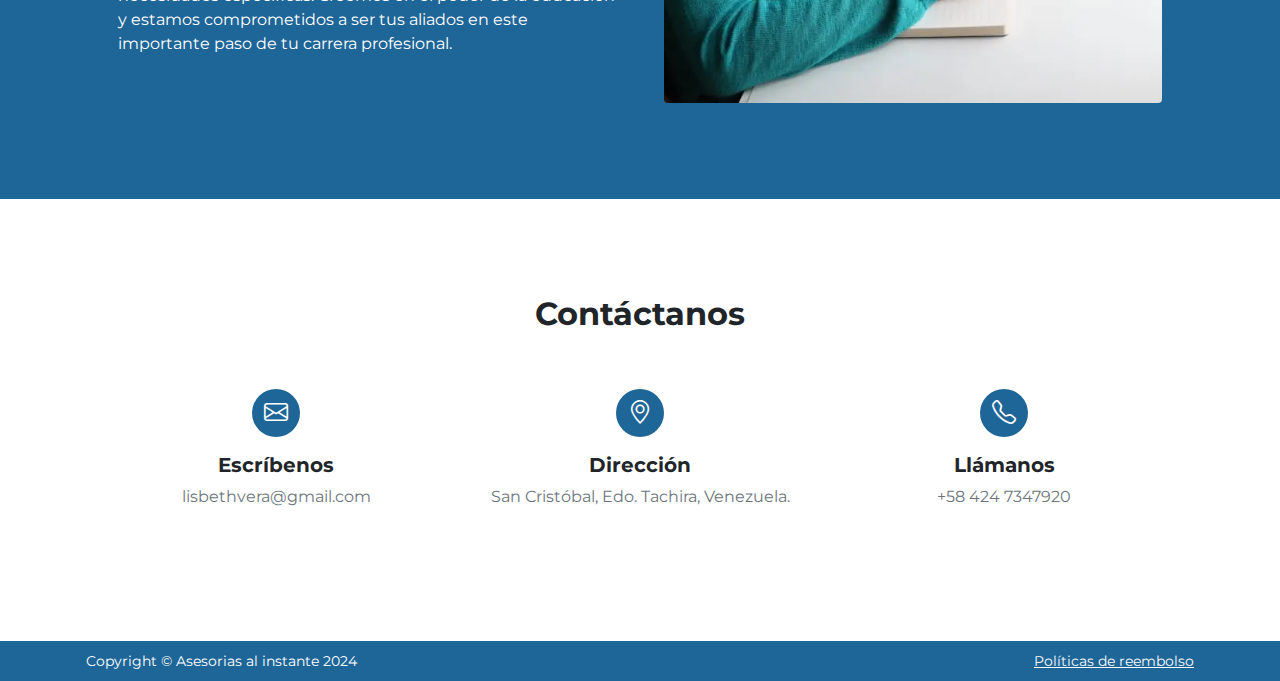
==== commit 28a32d0e: "Update index.html" ====
--- a/index.html
+++ b/index.html
@@ -62,7 +62,7 @@
                                     <p class="mb-0">Brindamos un acompañamiento completo en tu proceso de creación de tesis, desde la elección del tema hasta la defensa final. Nuestro equipo de expertos está listo para ayudarte a alcanzar la excelencia académica.</p>
                                 </div>
                                 <div class="col mb-5 h-100 text-center icono">
-                                    <div class="feature bg-primary text-white rounded-3 mb-3"><i class="bi bi-mortarboard"></i></div>
+                                    <div class="feature bg-primary text-white rounded-3 mb-3"><i class="bi bi-award"></i></div>
                                     <h2 class="h5 fw-bold">Desarrollo de Proyectos de Grado</h2>
                                     <p class="mb-0">Convierte tus ideas en proyectos de grado exitosos con nuestra asistencia especializada. Te ofrecemos orientación en cada etapa, asegurando que tu proyecto cumpla con los más altos estándares educativos.</p>
                                 </div>
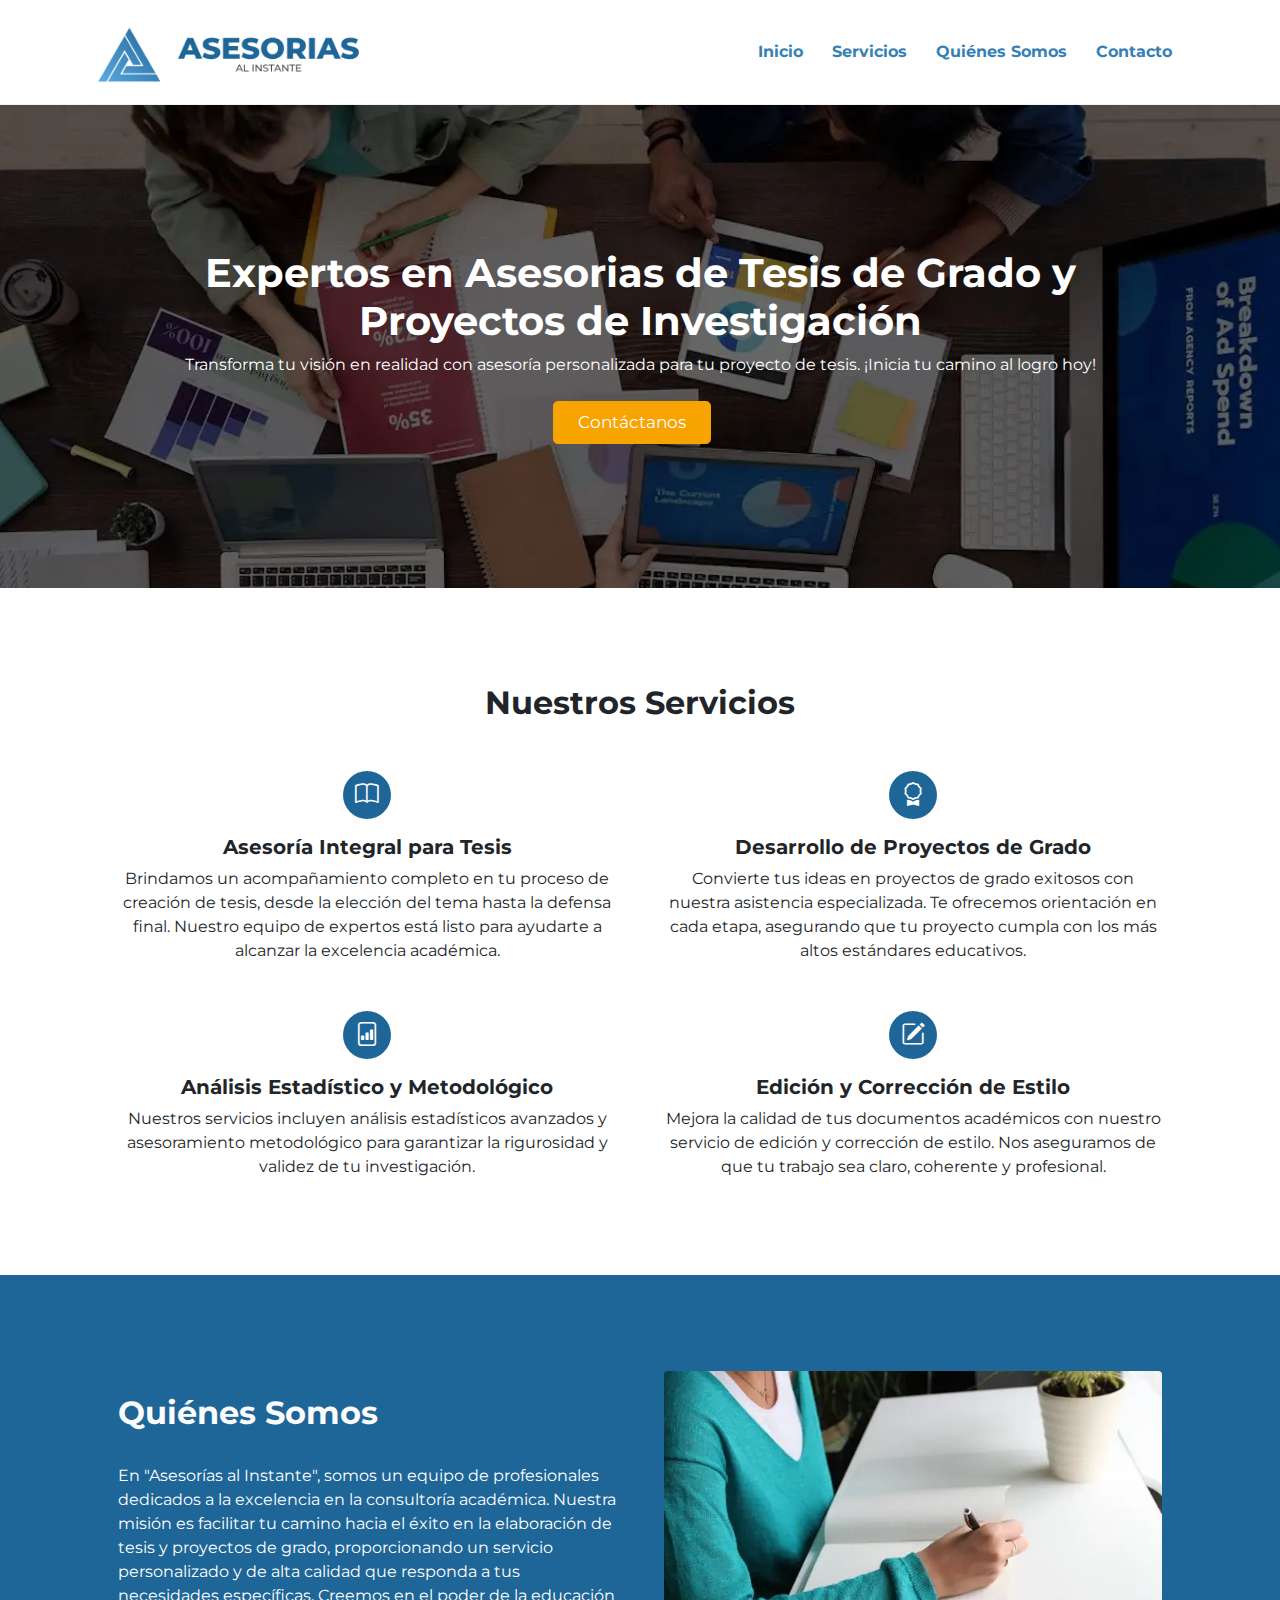
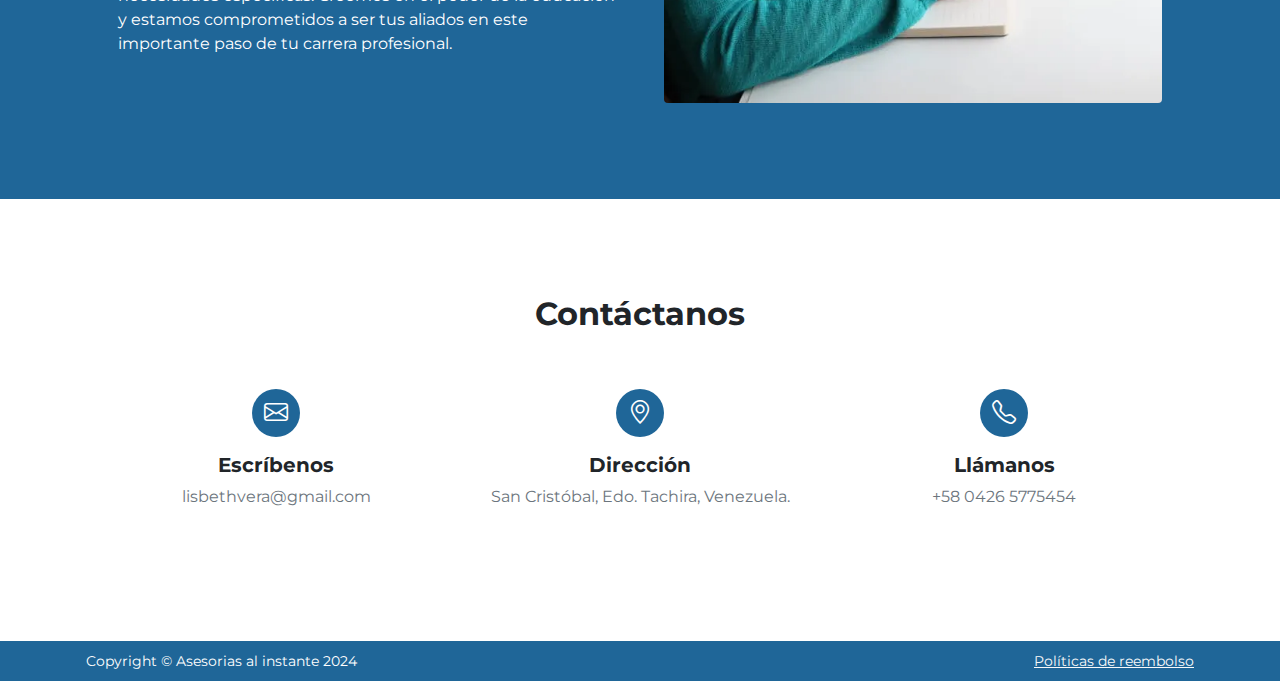
==== commit dffa1d66: "Update index.html" ====
--- a/index.html
+++ b/index.html
@@ -123,7 +123,7 @@
                         <div class="col" style="margin-bottom: 20px;">
                             <div class="feature bg-primary text-white rounded-3 mb-3"><i class="bi bi-telephone"></i></div>
                             <div class="h5 fw-bold">Ll&aacute;manos</div>
-                            <p class="text-muted mb-0">+58 424 7347920</p>
+                            <p class="text-muted mb-0">+58 0426 5775454</p>
                         </div>
                     </div>
                 </div>
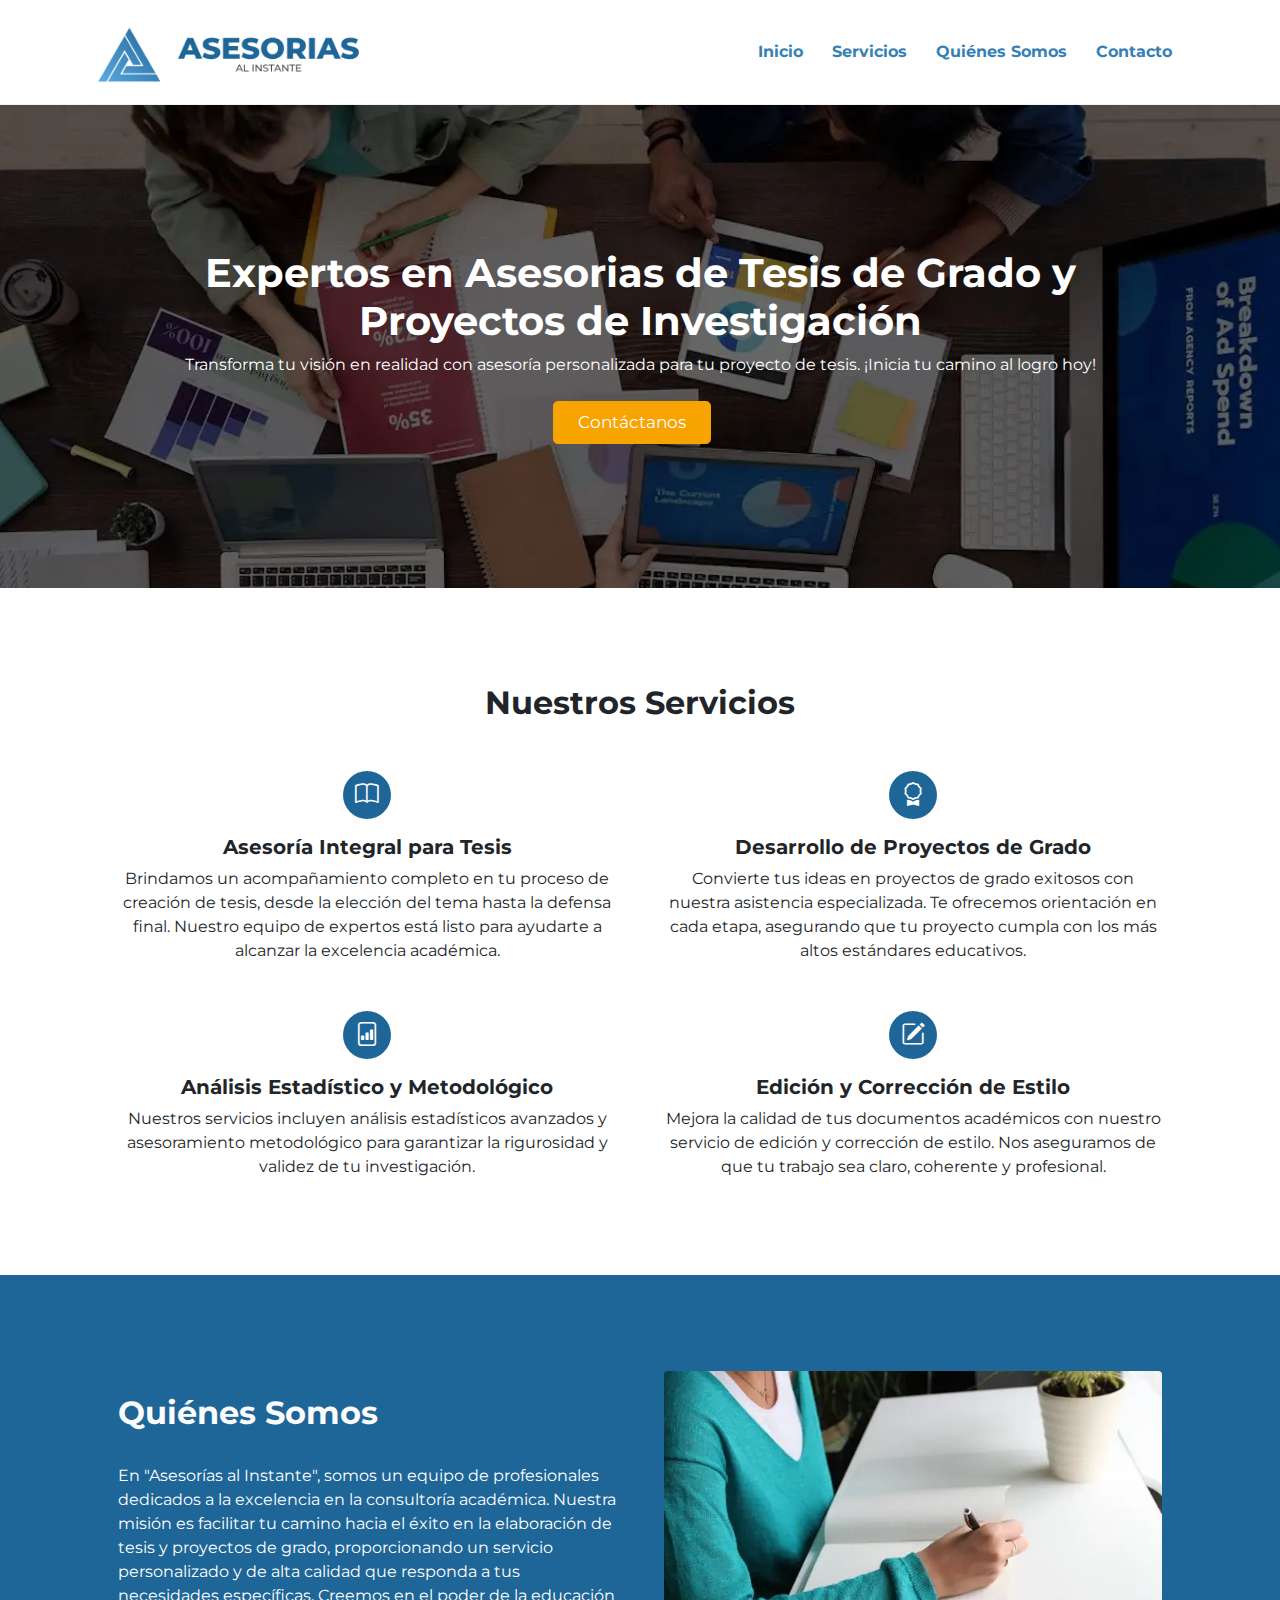
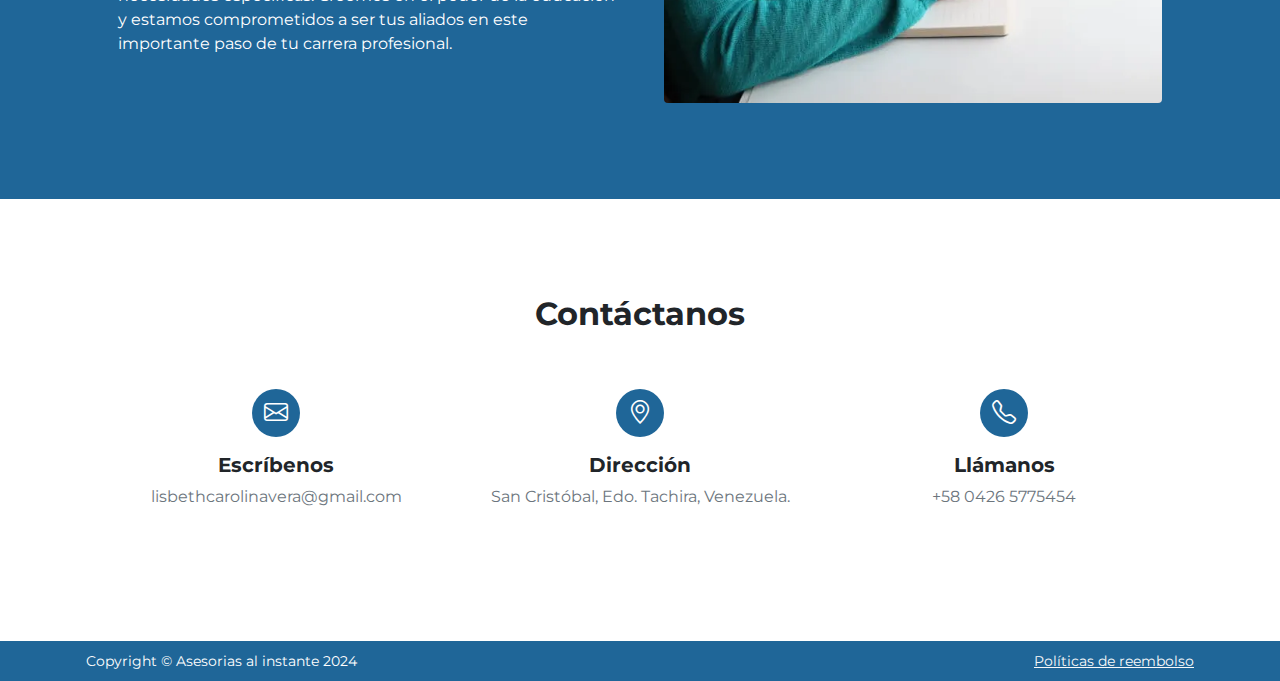
==== commit 72c5d833: "Update index.html" ====
--- a/index.html
+++ b/index.html
@@ -113,7 +113,7 @@
                         <div class="col" style="margin-bottom: 20px;">
                             <div class="feature bg-primary text-white rounded-3 mb-3"><i class="bi bi-envelope"></i></div>
                             <div class="h5 fw-bold">Escr&iacute;benos</div>
-                            <p class="text-muted mb-0">lisbethvera@gmail.com</p>
+                            <p class="text-muted mb-0">lisbethcarolinavera@gmail.com</p>
                         </div>
                         <div class="col" style="margin-bottom: 20px;">
                             <div class="feature bg-primary text-white rounded-3 mb-3"><i class="bi bi-geo-alt"></i></div>
